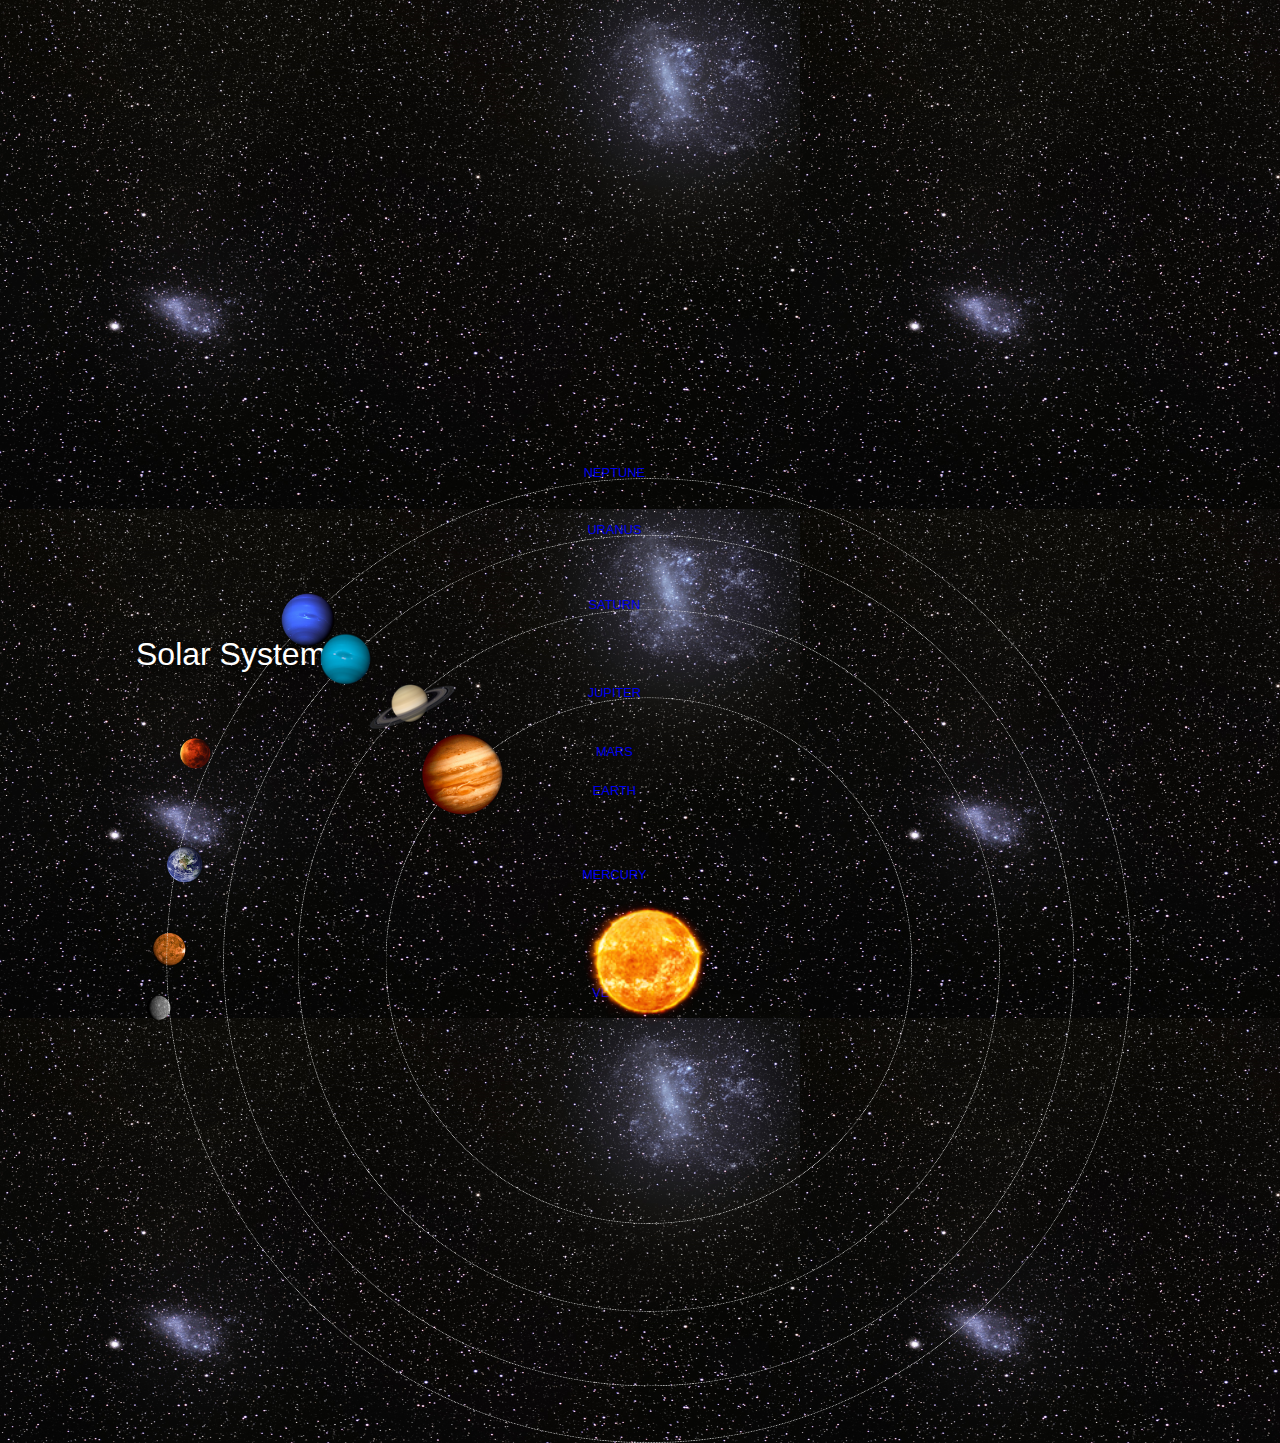
==== index.html @ 94e4fb27 "submission" ====
<!DOCTYPE html>
<html>
    <head>
        <title>Solar System</title>
        <link rel="stylesheet"href="style.css"/>
    </head>
    <body>
        <div id="container">
            <h1>Solar System</h1>
            <a href="sun.html"><img src="images/sun.png" id="sun"/></a>

            <div id="neptune-obit">
                <a href="neptune.html"><img src="images/neptune.png" id="neptune"/></a>
            </div>
            <div id="neptune-lable" class="lable-box">
                <a href="neptune.html">NEPTUNE</a>
            </div>

            <div id="uranus-obit">
                <a href="uranus.html"><img src="images/uranus.png" id="uranus"/></a>
            </div>
            <div id="uranus-label"class="lable-box">
                <a href="uranus.html">URANUS</a>
            </div>

            <div id="saturn-obit">
                <a href="saturn.html"><img src="images/saturn.png"id="saturn"/></a>
            </div>
            <div id="saturn-label"class="lable-box">
                <a href="saturn.html">SATURN</a>
            </div>

            <div id="jupiter-obit">
                <a href="jupiter.html"><img src="images/jupiter.png"id="jupiter"/></a>
            </div>
            <div id="jupiter-label"class="lable-box">
                <a href="jupiter.html">JUPITER</a>
            </div>

            <div id="mars-obit">
                <a href="mars.html"><img src="images/mars.png"id="mars"/></a>
            </div>
            <div id="mars-label"class="lable-box">
                <a href="mars.html">MARS</a>
            </div>

            <div id="earth-obit">
                <a href="earth.html"><img src="images/earth.png"id="earth"/></a>
            </div>
            <div id="earth-label"class="lable-box">
                <a href="earth.html">EARTH</a>
            </div>

            <div id="venus-obit">
                <a href="venus.html"><img src="images/venus.png"id="venus"/></a>
            </div>
            <div id="wenus-label"class="lable-box">
                <a href="venus.html">VENUS</a>
            </div>

            <div id="mercury-obit">
                <a href="mercury.html"><img src="images/mercury.png"id="mercury"/></a>
            </div>
            <div id="mercury-label"class="lable-box">
                <a href="mercury.html">MERCURY</a>
            </div>
        </div>
    </body>
</html>
---- style.css ----
body{
    width:100%;
    height:100%;
    background: url('images/space.png');
    overflow: hidden;
}

h1{
    font-family: sans-serif;
    font-weight: 100;
    font-size: 40px;
    text-shadow: 0 0 10px #000000;
    color: white;
}

/*=================Sun==================*/
#sun{
    position: absolute;
    z-index: 1000;
    width: 160px;
    bottom: 10px;
    left:50%;
    margin-left:-80px;
}

/*=================Neptune==================*/
#neptune{
    width: 66px;
    height: 66px;
    margin: 143px;
    z-index: 1000;
    animation: spin-right 8s linear infinite;
    -webkit-animation:spin-right 8s linear infinite ;
}
#neptune-obit{
    position: absolute;
    width: 1204px;
    height: 1204px;
    bottom: -512px;
    left: 50%;
    margin-left: -602px;
    border: 1px dotted white;
    border-radius: 50%;
    animation: spin-left 14s linear infinite;
    -webkit-animation:spin-left 14s linear infinite ;
}
#neptune-lable{
    bottom: 692px;
}

/*=================Uranus==================*/
#uranus{
    width: 66px;
    height: 66px;
    margin: 120px;
    z-index: 1000;
    animation: spin-right 8s linear infinite;
    -webkit-animation:spin-right 8s linear infinite ;
}
#uranus-obit{
    position: absolute;
    width: 1062px;
    height: 1062px;
    bottom: -441px;
    left: 50%;
    margin-left: -531px;
    border: 1px dotted white;
    border-radius: 50%;
    animation: spin-left 15s linear infinite;
    -webkit-animation:spin-left 15s linear infinite ;
}
#uranus-label{
    bottom: 620px;
}



/*=================Saturn==================*/
#saturn{
    width: 110px;
    margin: 85px;
    z-index: 1000;
    animation: spin-right 13s linear infinite;
    -webkit-animation:spin-right 13s linear infinite ;
}
#saturn-obit{
    position: absolute;
    width: 876px;
    height: 876px;
    bottom: -348px;
    left: 50%;
    margin-left: -438px;
    border: 1px dotted white;
    border-radius: 50%;
    animation: spin-left 13s linear infinite;
    -webkit-animation:spin-left 13s linear infinite ;
}

#saturn-label{
    bottom: 527px;
}

/*=================Jupiter==================*/
#jupiter{
    width: 100px;
    height: 100px;
    margin: 45px;
    z-index: 1000;
    animation: spin-right 10s linear infinite;
    -webkit-animation:spin-right 10s linear infinite ;
}
#jupiter-obit{
    position: absolute;
    width: 656px;
    height: 656px;
    bottom: -238px;
    left: 50%;
    margin-left: -328px;
    border: 1px dotted white;
    border-radius: 50%;
    animation: spin-left 10s linear infinite;
    -webkit-animation:spin-left 10s linear infinite ;
}

#jupiter-label{
    bottom: 417px;
}

/*==================== MARS ====================*/

#mars {
    width: 38px;
    height: 38px;
    margin: 55px;
    z-index: 1000;
    animation: spin-right 3s linear infinite;
    -webkit-animation: spin-right 3s linear infinite;
}

#mars-orbit {
    position: absolute;
    width: 508px;
    height: 508px;
    bottom: -164px;
    left: 50%;
    margin-left: -254px;
    border: 1px dotted white;
    border-radius: 50%;
    animation: spin-left 4s linear infinite;
    -webkit-animation: spin-left 4s linear infinite;
}

#mars-label{
    bottom: 343px;
}

/*==================== EARTH ====================*/

#earth {
    width: 50px;
    height: 50px;
    margin: 36px;
    z-index: 1000;
    animation: spin-right 3s linear infinite;
    -webkit-animation: spin-right 3s linear infinite;
}

#earth-orbit {
    position: absolute;
    width: 410px;
    height: 410px;
    bottom: -115px;
    left: 50%;
    margin-left: -205px;
    border: 1px dotted white;
    border-radius: 50%;
    animation: spin-left 5s linear infinite;
    -webkit-animation: spin-left 5s linear infinite;
}

#earth-label{
    bottom: 294px;
}

/*==================== VENUS ====================*/

#venus {
    width: 50px;
    height: 50px;
    margin: 16px;
    z-index: 1000;
}

#venus-orbit {
    position: absolute;
    width: 300px;
    height: 300px;
    bottom: -60px;
    left: 50%;
    margin-left: -150px;
    border: 1px dotted white;
    border-radius: 50%;
    animation: spin-left 4s linear infinite;
    -webkit-animation: spin-left 4s linear infinite;
}

#venus-label{
    bottom: 239px;
}

/*==================== MERCURY ====================*/

#mercury {
    width: 40px;
    height: 40px;
    margin: 8px;
    z-index: 1000;
}


#mercury-orbit {
    position: absolute;
    z-index: 1;
    width: 200px;
    height: 200px;
    bottom: -10px;
    left: 50%;
    margin-left: -100px;
    border: 1px dotted white;
    border-radius: 50%;
    animation: spin-left 2s linear infinite;
    -webkit-animation: spin-left 2s linear infinite;
}

#mercury-label{
    bottom: 189px;
}

/*=================Please Remove===============*/
#container{
    transform: scale(0.8,0.8) translate(0,700px);
}


    
/*=================Lable Box===============*/
.lable-box{
    position: absolute;
    width: 150px;
    left: 35%;
    margin-left: 75px;
    text-align: center;
    color: white;
    font-weight: 100;
    font-family: sans-serif;
}
.lable-box a{
    text-decoration: none;
    padding: 0;
    margin: 0;
}
.lable-box a:visited{
 color:white;
}

/*=================Animation================*/
@keyframes spin-left{
    100%{
        transform: rotate(-360deg);
        -webkit-transform:rotate(-360deg) ;
    }
}
@keyframes spin-right{
    100%{
        transform: rotate(300deg);
        -webkit-transform:rotate(300deg) ;
    }
}
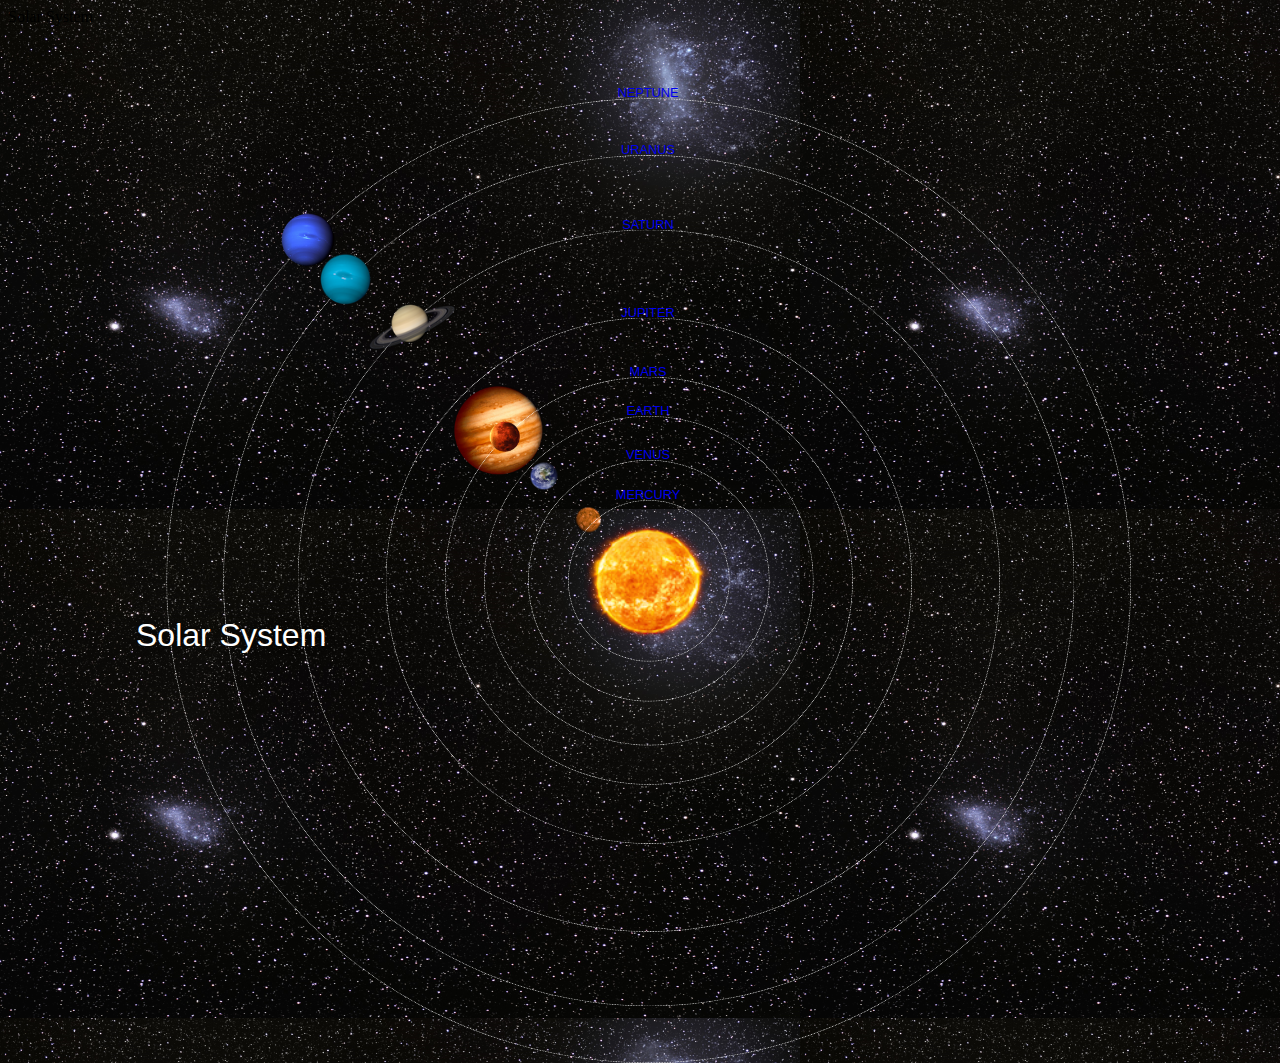
==== commit d8a09d15: "submission" ====
--- a/index.html
+++ b/index.html
@@ -1,69 +1,69 @@
 <!DOCTYPE html>
 <html>
     <head>
-        <title>Solar System</title>
-        <link rel="stylesheet"href="style.css"/>
+        <ttile>Solar System</ttile>
+        <link rel="stylesheet" href="style.css">
     </head>
-    <body>
-        <div id="container">
-            <h1>Solar System</h1>
-            <a href="sun.html"><img src="images/sun.png" id="sun"/></a>
+        <body>
+           <div id="container">
+               <h1>Solar System</h1>
+               <a href="sun.html"><img src="images/sun.png" id="sun"/></a>
 
-            <div id="neptune-obit">
-                <a href="neptune.html"><img src="images/neptune.png" id="neptune"/></a>
-            </div>
-            <div id="neptune-lable" class="lable-box">
-                <a href="neptune.html">NEPTUNE</a>
-            </div>
+            <div id="neptune-orbit">
+                <a href="neptune.html"><img src="images/neptune.png" id="neptune"></a>
+                </div>
+                <div id="neptune-lable" class="lable-box">
+                    <a href="neptune.html">NEPTUNE</a>
+                 </div>
 
-            <div id="uranus-obit">
-                <a href="uranus.html"><img src="images/uranus.png" id="uranus"/></a>
-            </div>
-            <div id="uranus-label"class="lable-box">
+            <div id="uranus-orbit">
+                <a href="uranus.html"><img src="images/uranus.png" id="uranus"></a>
+                </div>
+                <div id="uranus-lable" class="lable-box">
                 <a href="uranus.html">URANUS</a>
-            </div>
+                </div>
 
-            <div id="saturn-obit">
-                <a href="saturn.html"><img src="images/saturn.png"id="saturn"/></a>
-            </div>
-            <div id="saturn-label"class="lable-box">
+            <div id="saturn-orbit">
+                <a href="saturn.html"><img src="images/saturn.png" id="saturn"></a>
+                </div>
+                <div id="saturn-lable" class="lable-box">
                 <a href="saturn.html">SATURN</a>
-            </div>
+                </div>
 
-            <div id="jupiter-obit">
-                <a href="jupiter.html"><img src="images/jupiter.png"id="jupiter"/></a>
-            </div>
-            <div id="jupiter-label"class="lable-box">
+            <div id="jupiter-orbit">
+                <a href="jupiter.html"><img src="images/jupiter.png" id="saturn"></a>
+                </div>
+                <div id="jupiter-lable" class="lable-box">
                 <a href="jupiter.html">JUPITER</a>
-            </div>
+                </div>
 
-            <div id="mars-obit">
-                <a href="mars.html"><img src="images/mars.png"id="mars"/></a>
-            </div>
-            <div id="mars-label"class="lable-box">
+            <div id="mars-orbit">
+                <a href="mars.html"><img src="images/mars.png" id="mars"></a>
+                </div>
+                <div id="mars-lable" class="lable-box">
                 <a href="mars.html">MARS</a>
-            </div>
+                </div>
 
-            <div id="earth-obit">
-                <a href="earth.html"><img src="images/earth.png"id="earth"/></a>
-            </div>
-            <div id="earth-label"class="lable-box">
+            <div id="earth-orbit">
+                <a href="earth.html"><img src="images/earth.png" id="mars"></a>
+                 </div>
+                <div id="earth-lable" class="lable-box">
                 <a href="earth.html">EARTH</a>
-            </div>
+                </div>
 
-            <div id="venus-obit">
-                <a href="venus.html"><img src="images/venus.png"id="venus"/></a>
-            </div>
-            <div id="wenus-label"class="lable-box">
+            <div id="venus-orbit">
+                <a href="venus.html"><img src="images/venus.png" id="mars"></a>
+                </div>
+                <div id="venus-lable" class="lable-box">
                 <a href="venus.html">VENUS</a>
-            </div>
+                </div>
 
-            <div id="mercury-obit">
-                <a href="mercury.html"><img src="images/mercury.png"id="mercury"/></a>
-            </div>
-            <div id="mercury-label"class="lable-box">
+            <div id="mercury-orbit">
+                <a href="mercury.html"><img src="images/mercury.png" id="mars"></a>
+                </div>
+                <div id="mercury-lable" class="lable-box">
                 <a href="mercury.html">MERCURY</a>
-            </div>
+                </div>
         </div>
     </body>
 </html>--- a/style.css
+++ b/style.css
@@ -1,10 +1,9 @@
 body{
-    width:100%;
-    height:100%;
+    width: 100%;
+    height: 100%;
     background: url('images/space.png');
     overflow: hidden;
 }
-
 h1{
     font-family: sans-serif;
     font-weight: 100;
@@ -13,26 +12,26 @@
     color: white;
 }
 
-/*=================Sun==================*/
+/*============================Sun==================================*/
 #sun{
     position: absolute;
     z-index: 1000;
     width: 160px;
     bottom: 10px;
-    left:50%;
+    left: 50%;
     margin-left:-80px;
 }
 
-/*=================Neptune==================*/
+/*============================Neptune==================================*/
 #neptune{
     width: 66px;
     height: 66px;
     margin: 143px;
     z-index: 1000;
     animation: spin-right 8s linear infinite;
-    -webkit-animation:spin-right 8s linear infinite ;
-}
-#neptune-obit{
+    -webkit-animation: spin-right 8s linear infinite ;
+}
+#neptune-orbit{
     position: absolute;
     width: 1204px;
     height: 1204px;
@@ -48,16 +47,16 @@
     bottom: 692px;
 }
 
-/*=================Uranus==================*/
+/*============================Uranus==================================*/
 #uranus{
     width: 66px;
     height: 66px;
     margin: 120px;
     z-index: 1000;
     animation: spin-right 8s linear infinite;
-    -webkit-animation:spin-right 8s linear infinite ;
-}
-#uranus-obit{
+    -webkit-animation: spin-right 8s linear infinite ;
+}
+#uranus-orbit{
     position: absolute;
     width: 1062px;
     height: 1062px;
@@ -69,21 +68,19 @@
     animation: spin-left 15s linear infinite;
     -webkit-animation:spin-left 15s linear infinite ;
 }
-#uranus-label{
+#uranus-lable{
     bottom: 620px;
 }
 
-
-
-/*=================Saturn==================*/
+/*============================Saturn==================================*/
 #saturn{
     width: 110px;
     margin: 85px;
     z-index: 1000;
     animation: spin-right 13s linear infinite;
-    -webkit-animation:spin-right 13s linear infinite ;
-}
-#saturn-obit{
+    -webkit-animation: spin-right 13s linear infinite ;
+}
+#saturn-orbit{
     position: absolute;
     width: 876px;
     height: 876px;
@@ -95,21 +92,20 @@
     animation: spin-left 13s linear infinite;
     -webkit-animation:spin-left 13s linear infinite ;
 }
-
-#saturn-label{
+#saturn-lable{
     bottom: 527px;
 }
 
-/*=================Jupiter==================*/
+/*============================Jupiter==================================*/
 #jupiter{
     width: 100px;
     height: 100px;
     margin: 45px;
     z-index: 1000;
     animation: spin-right 10s linear infinite;
-    -webkit-animation:spin-right 10s linear infinite ;
-}
-#jupiter-obit{
+    -webkit-animation: spin-right 10s linear infinite ;
+}
+#jupiter-orbit{
     position: absolute;
     width: 656px;
     height: 656px;
@@ -121,13 +117,11 @@
     animation: spin-left 10s linear infinite;
     -webkit-animation:spin-left 10s linear infinite ;
 }
-
-#jupiter-label{
+#jupiter-lable{
     bottom: 417px;
 }
 
-/*==================== MARS ====================*/
-
+/*============================Mars==================================*/
 #mars {
     width: 38px;
     height: 38px;
@@ -150,12 +144,11 @@
     -webkit-animation: spin-left 4s linear infinite;
 }
 
-#mars-label{
+#mars-lable{
     bottom: 343px;
 }
 
-/*==================== EARTH ====================*/
-
+/*============================Earth==================================*/
 #earth {
     width: 50px;
     height: 50px;
@@ -178,12 +171,11 @@
     -webkit-animation: spin-left 5s linear infinite;
 }
 
-#earth-label{
+#earth-lable{
     bottom: 294px;
 }
 
-/*==================== VENUS ====================*/
-
+/*============================Venus==================================*/
 #venus {
     width: 50px;
     height: 50px;
@@ -204,12 +196,11 @@
     -webkit-animation: spin-left 4s linear infinite;
 }
 
-#venus-label{
+#venus-lable{
     bottom: 239px;
 }
 
-/*==================== MERCURY ====================*/
-
+/*============================Mercury===================================*/
 #mercury {
     width: 40px;
     height: 40px;
@@ -232,23 +223,20 @@
     -webkit-animation: spin-left 2s linear infinite;
 }
 
-#mercury-label{
+#mercury-lable{
     bottom: 189px;
 }
-
-/*=================Please Remove===============*/
+/*============================Please Remove==================================*/
 #container{
-    transform: scale(0.8,0.8) translate(0,700px);
-}
-
-
-    
-/*=================Lable Box===============*/
+    transform: scale(0.8, 0.8) translate(0, 700px);
+}
+
+/*============================Lable Box==================================*/
 .lable-box{
     position: absolute;
     width: 150px;
-    left: 35%;
-    margin-left: 75px;
+    left: 50%;
+    margin-left: -75px;
     text-align: center;
     color: white;
     font-weight: 100;
@@ -260,20 +248,24 @@
     margin: 0;
 }
 .lable-box a:visited{
- color:white;
-}
-
-/*=================Animation================*/
+    color: white;
+}
+
+/*============================Animation==================================*/
 @keyframes spin-left{
     100%{
         transform: rotate(-360deg);
-        -webkit-transform:rotate(-360deg) ;
+        -webkit-transform: rotate(-360deg);
     }
 }
 @keyframes spin-right{
     100%{
-        transform: rotate(300deg);
-        -webkit-transform:rotate(300deg) ;
+        transform:rotate(300deg);
+        -webkit-transform:rotate(300deg)
     }
 }
-
+    
+
+
+
+
